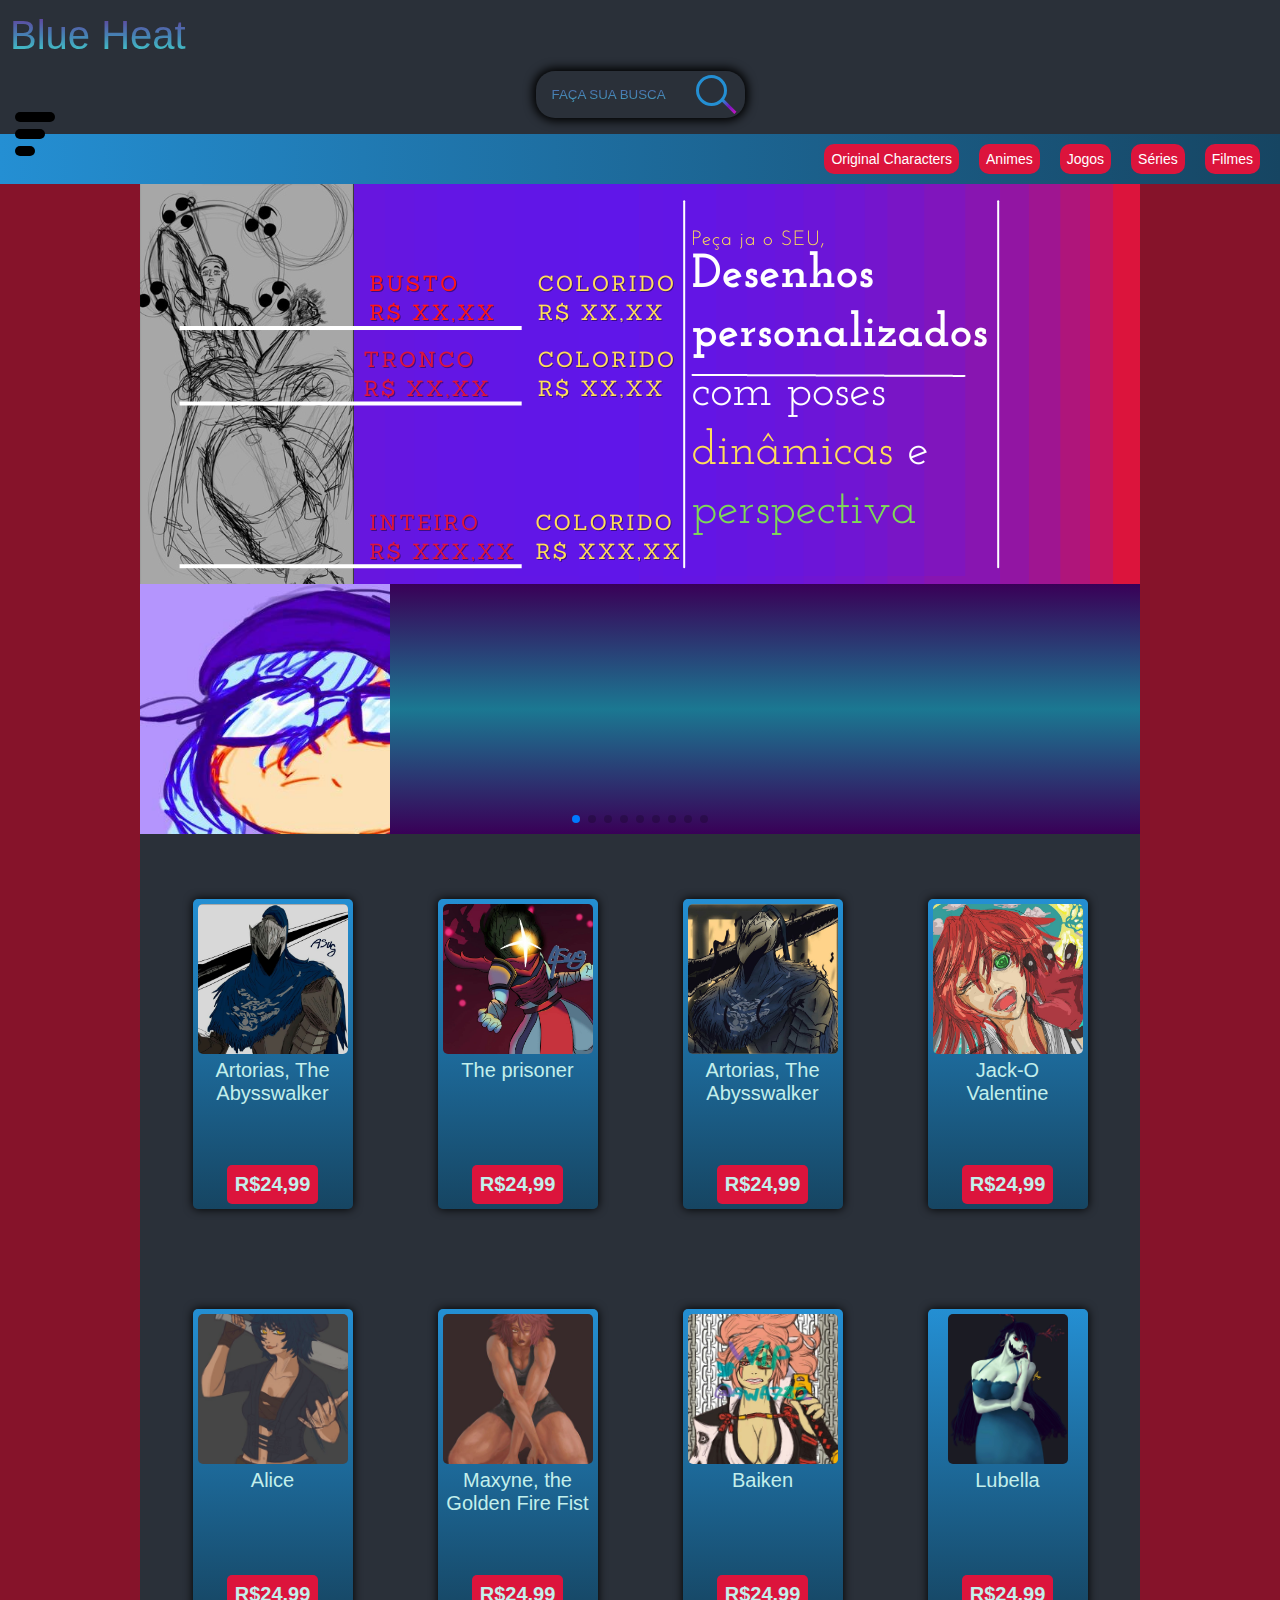
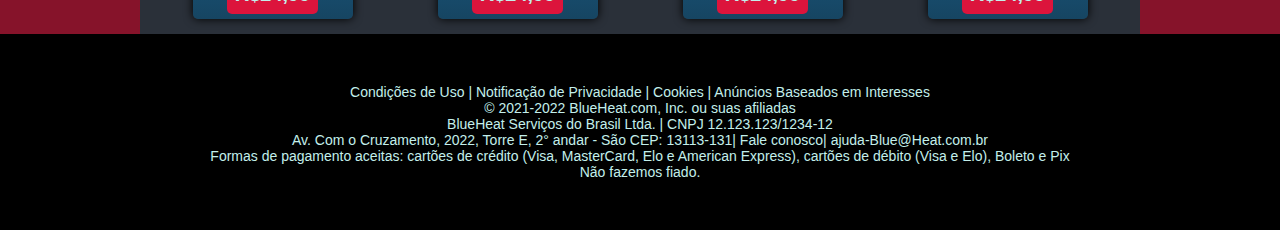
==== index.html @ 841bb318 "Add files via upload" ====
<!DOCTYPE html>
<html lang="en">
<head>
    <meta charset="UTF-8">
    <meta http-equiv="X-UA-Compatible" content="IE=edge">
    <meta name="viewport" content="width=device-width, initial-scale=1.0">
    <title>Document</title>
    <link rel="stylesheet" href="css/style.css">
    <link
      rel="stylesheet"
      href="https://cdn.jsdelivr.net/npm/swiper/swiper-bundle.min.css"
    />
</head>
<body>
    <div class="cabecalho">

    
    <header>
        <div class="esquerda">
            <div class="logo">
                <a href="index.html"><img src="../SiteAnormal/img/fire.png" alt=""><p>Blue Heat</p></a>
            </div>
            <div class="logo">
                <img src="../SiteAnormal/img/heart.png" alt="">
                <a href="carrinho.html"><img src="../SiteAnormal/img/cartWhite.png" alt=""></a>
            </div>
        </div>
        <div class="pesquisa">
            <a href="#">
            <div class="lupa">
                <div></div>
                <div></div>
            </div>
            </a>
            <input type="text" placeholder="FAÇA SUA BUSCA" class="text_input"/>

        </div>
    </header>
    <div id="tB">
        <div id="burger">
            <div></div>
            <div></div>
            <div></div>
        </div>
    </div>
    <div id="menuMobileBack">
        <ul>
            <li><u>Home</u></li>
            <li><a href="#">lorem ipsum</a></li>
            <li><a href="#">lorem</a></li>
            <li><a href="#">ipsum lorem </a></li>
            <li><a href="#"></a>ipsum </li>
            <li>Login/Cadastro</li>
        </ul>
    </div>
    <div id="menuMobile"></div>
    <nav>
        <div id="menuCat">
            <div></div>
            <div></div>
            <div></div>
        </div>
        <div id="categorias">
            <a href="#">Filmes</a>
            <a href="#">Séries</a>
            <a href="#">Jogos</a>
            <a href="#">Animes</a>
            <a href="#">Original Characters</a>
        </div>
    </nav>
    </div>

    
    <div class="container">
        <div class="slide">
            <!-- <img src="img/eneruPanel.png" alt=""> -->
        </div>
        <div class="forU">
            <div class="swiper mySwiper">
                <div class="swiper-wrapper">
                  <div class="swiper-slide"><img src="img/abbyut.jpg" alt=""></div>
                  <div class="swiper-slide"><img src="img/abby.jpg" alt=""></div>
                  <div class="swiper-slide"><img src="img/placeholder.png" alt=""></div>
                  <div class="swiper-slide"><img src="img/placeholder.png" alt=""></div>
                  <div class="swiper-slide"><img src="img/placeholder.png" alt=""></div>
                  <div class="swiper-slide"><img src="img/placeholder.png" alt=""></div>
                  <div class="swiper-slide"><img src="img/placeholder.png" alt=""></div>
                  <div class="swiper-slide"><img src="img/placeholder.png" alt=""></div>
                  <div class="swiper-slide"><img src="img/placeholder.png" alt=""></div>
                </div>
                <div class="swiper-pagination"></div>
              </div>
        </div>
        <div class="divisao">
            
                <div class="produto">
                    <p>
                        <img src="img/artoriasMinimalist.jpg" alt="">
                        Artorias, The Abysswalker
                    </p>
                    <a href="./prods/produtoAM.html"><h2>R$24,99</h2></a>

                </div>

                <div class="produto">
                    <p>
                        <img src="img/alice.jpg" alt="">
                        Alice
                    </p>
                    <a href="./prods/produtoA.html"><h2>R$24,99</h2></a>
                </div>
            
                <div class="produto">
                    <p>
                        <img src="img/deadcells.jpg" alt="">
                        The prisoner
                    </p>
                    <a href="./prods/produtoP.html"><h2>R$24,99</h2></a>
                </div>

                <div class="produto">
                    <p>
                        <img src="img/maxyne.jpg" alt="">
                        Maxyne, the Golden Fire Fist
                    </p>
                    <a href="./prods/produtoM.html"><h2>R$24,99</h2></a>
                </div>
            
                <div class="produto">
                    <p>
                        <img src="img/artoriasV2.jpg" alt="">
                        Artorias, The Abysswalker
                    </p>
                    <a href="./prods/produtoAT.html"><h2>R$24,99</h2></a>
                </div>
                <div class="produto">
                    <p>
                        <img src="img/BaikenSEMMARCADAGUA.jpg" alt="">
                        Baiken
                    </p>
                    <a href="./prods/produtoB.html"><h2>R$24,99</h2></a>
                </div>
            
                <div class="produto">
                    <p>
                        <img src="img/jackO.jpg" alt="">
                        Jack-O Valentine
                    </p>
                    <a href="./prods/produtoJO.html"><h2>R$24,99</h2></a>
                </div>
                <div class="produto">
                    <p>
                        <img src="img/lubella.jpg" alt="">
                        Lubella
                    </p>
                    <a href="./prods/produtoL.html"><h2>R$24,99</h2></a>
                </div>
                
            
        </div>
    </div>
    <footer>
        <div class="pe">
            Condições de Uso |
            Notificação de Privacidade |
            Cookies |
                Anúncios Baseados em Interesses 
                <p>© 2021-2022 BlueHeat.com, Inc. ou suas afiliadas</p>
                <p>BlueHeat Serviços do Brasil Ltda. | CNPJ 12.123.123/1234-12</p>
                <p>Av. Com o Cruzamento, 2022, Torre E, 2° andar - São CEP: 13113-131| Fale conosco| ajuda-Blue@Heat.com.br</p>
                <p>Formas de pagamento aceitas: cartões de crédito (Visa, MasterCard, Elo e American Express), cartões de débito (Visa e Elo), Boleto e Pix</p>
                <p>Não fazemos fiado.</p>
        </div>
    </footer>
</body>
</html>

<script src="https://cdn.jsdelivr.net/npm/swiper/swiper-bundle.min.js"></script>
<script src="menu.js"></script>

<script>
var swiper = new Swiper(".mySwiper", {
        slidesPerView: "auto",
        centeredSlides: true,
        spaceBetween: 30,
        pagination: {
          el: ".swiper-pagination",
          clickable: true,
        },
        autoplay: {
          delay: 2500,
          disableOnInteraction: false,
        },
        loop: true,
        loopFillGroupWithBlank: true,
        pagination: {
          el: ".swiper-pagination",
          clickable: true,
        },
      });
</script>
---- css/style.css ----
*{
    margin: 0;
    padding: 0;
    font-family: Arial, Helvetica, sans-serif;
    text-decoration: none;
}
header{
    height: auto;
    background-color: #2a3039;
    color: aliceblue;
    min-width: 280px;
    padding-bottom: 15px;
    
}

.esquerda {
    display: flex;
    justify-content: space-between;
}


.logo{
    display: flex;
    align-items: center;
}
.logo a{
    display: flex;
    align-items: center;
}
.logo p{
    transition: all ease-in 1s;
    font-size: 25px;
    font-family: Verdana, Geneva, Tahoma, sans-serif;
    background-image: linear-gradient(to bottom, rebeccapurple, steelblue, turquoise);
    background-clip: text;
    -webkit-background-clip: text; /* Alguns navegadores precisam do prefixo */
    -webkit-text-fill-color: transparent;
    color: black;
}
.logo p:hover{
    text-shadow: 0px 0px 20px rgb(247, 108, 245), 0px 0px 20px rgb(110, 108, 247);
}
header img{
    height: 60px;
    margin: 5px;

}
.text_input{
    position: relative;
    
    /* margin: auto; */
    padding: 1rem;
    border-radius: 20px;
    background-image: linear-gradient(to bottom, rebeccapurple, steelblue, turquoise);
    background-clip: text;
    -webkit-background-clip: text; /* Alguns navegadores precisam do prefixo */
    -webkit-text-fill-color: transparent;
    box-shadow: #000 0px 0px 10px 2px;
}

.lupa{
    position: relative;
    background-image: linear-gradient(to bottom, rebeccapurple, steelblue, turquoise);
    z-index: 2;
}

.lupa div:nth-child(1){
    
    /* background-color: transparent; */
    border: #248fd3 solid 3px;
    border-radius: 50px;
    margin-left: -50px;
    margin-top: 5px;
    width: 25px;
    height: 25px;
    
    /* background-image: linear-gradient(to bottom, blue, purple); */
}
.lupa div:nth-child(2){
    background-image: linear-gradient(to right, #248fd3, rgb(117, 23, 193), rgb(193, 23, 193));
    width: 18px;
    height: 3px;
    margin-left: -26px;
    margin-top: -1px;
    transform: rotate(45deg);
}
.pesquisa{
    display: flex;
    flex-direction: row-reverse;
    margin: auto;
    justify-content: center;
    
}
.pesquisa a{
    position: relative;
    z-index: 10;
}

nav{
    display: flex;
    background-image: linear-gradient(to right, #248fd3, #164562);
    flex-direction: row-reverse;
    align-items: center;
    min-width: 280px;
    height: 50px;

}

nav a{
    right: 0;
    color: rgb(255, 255, 255);
    padding: 7px;
    margin-right: 20px;
    background-color: crimson;
    border-radius: 10px;
}
#categorias{
    display: flex;
    flex-direction: row-reverse
}
input{
    border: 1px solid transparent;
    outline: none;
}
input:focus{
    border: 1px solid #27aaaf;
    outline: none;
}

/* ===MENU=== */
#tB{
    transition: all ease-in 5s;
}

#burger {
    height: 50px;
    width: 50px;
    margin-left: 15px;
    display: flex;
    flex-direction: column;
    justify-content: space-around;
    align-self: center;
    align-items: flex-start;
    cursor: pointer;
    position: absolute;
    left: 0;
    z-index: 55;
    transition: all 0.8s;
}
#burger div{
    border-radius: 50px;
    width: 50px;
    height: 10px;
    background-color: rgb(0, 0, 0);
    transition: all ease-out 0.5s;
}
#burger div:nth-child(1){
    width: 80%;
}
#burger div:nth-child(2){
    width: 60%;
}
#burger div:nth-child(3){
    width: 40%;
}
#burger:hover div{
    
    background-color: rgb(8, 96, 107);
    /* background-image: linear-gradient(to bottom, rebeccapurple, steelblue, turquoise); */
    color: black;
    width: 100%;
}
#burger.active{
    transform: translateX(165px);
}

#burger.active > div:nth-child(3){
    opacity: 0;
}
#burger.active > div:nth-child(1){
    background-color: rgb(219, 247, 225);
    width: 100%;
    /* transform: rotate(45deg) translateY(14px) translateX(10px); */
    /* transform: rotate(-135deg) translateY(-14px) translateX(-10px); */
    transform: rotate(-45deg) translateY(10px) translateX(-14px);
}
#burger.active > div:nth-child(2){
    background-color: rgb(219, 247, 225);
    width: 100%;
    /* transform: rotate(135deg) translateY(2px) translateX(2px); */
    /* transform: rotate(-45deg) translateY(-2px) translateX(-2px); */
    transform: rotate(45deg) translateY(2px) translateX(-2px);
}
#menuMobileBack{
    /* display: none; */
    width: 170px;
    height: 310px;
    background-color: black;
    position: absolute;
    top: 0;
    left: 0;
    border-bottom-right-radius: 50px;
    z-index: 41;
    transform: translateX(-100%);
    transition: all ease .5s;
    color: white;
}
#menuMobileBack.active{
    /* display: block; */
    transform: translateX(0%);
}

#menuMobileBack ul{
    list-style: none;
    padding: 10px;
    display: flex;
    flex-direction: column;
}

#menuMobileBack ul li {
    padding: 15px;
    border-image: linear-gradient(to right, rebeccapurple, steelblue, turquoise);
    background-clip: border;
    border-image-slice: 1;
    border-bottom: 1px solid transparent;
     
}
#menuMobileBack ul li:nth-child(6){
    width: 100px;
}
#menuMobileBack ul li a {
    position: relative;
    margin-right: 0;
    color: white;
}
#menuMobile{
    /* display: none; */
    position: absolute;
    background-color: rgb(0, 0, 0);
    opacity: 70%;
    width: 100%;
    height: 100%;
    top: 0;
    right: 0;
    /* margin-left: -100vw; */
    transform: translateX(-100%);
    transition: all ease-in 0.5s;
    z-index: 40;
    color: white;
}
#menuMobile.active{
    /* display: block; */
    transform: translateX(0%);
}

#menuCat {
    height: 50px;
    width: 50px;
    margin-left: 15px;
    display: none;
    flex-direction: row-reverse;
    justify-content: space-around;
    align-self: center;
    align-items: center;
    cursor: pointer;
    position: absolute;
    right: 0;
    z-index: 20;
    transition: all 0.8s;
}
#menuCat div{
    border-radius: 50px;
    width: 10px;
    height: 50px;
    background-color: rgb(0, 0, 0);
    transition: all ease-out 0.5s;
}
#menuCat div:nth-child(1){
    height: 40%;
}
#menuCat div:nth-child(2){
    height: 70%;
}
#menuCat div:nth-child(3){
    height: 40%;
}
#menuCat:hover div{
    
    background-color: rgb(144, 22, 46);
    /* background-image: linear-gradient(to bottom, rebeccapurple, steelblue, turquoise); */
    color: black;
    height: 100%;
}

#menuCat.active > div:nth-child(3){
    opacity: 0;
}
#menuCat.active > div:nth-child(1){
    background-color: crimson;
    height: 100%;
    /* transform: rotate(45deg) translateY(14px) translateX(10px); */
    /* transform: rotate(-135deg) translateY(-14px) translateX(-10px); */
    transform: rotate(-45deg) translateY(-13px) translateX(-14px);
}
#menuCat.active > div:nth-child(2){
    background-color: crimson;
    height: 100%;
    /* transform: rotate(135deg) translateY(2px) translateX(2px); */
    /* transform: rotate(-45deg) translateY(-2px) translateX(-2px); */
    transform: rotate(45deg) translateY(2px) translateX(-2px);
}

/* ===MENU=== */
body {
    overflow-x: hidden;
    position: relative;
    height: 100%;
    min-width: 280px;
  }

  body {
    background: rgb(134, 19, 42);
    font-family: Helvetica Neue, Helvetica, Arial, sans-serif;
    font-size: 14px;
    color: #000;
    margin: 0;
    padding: 0;
  }

.container {
    /* transition: all ease-in 1s; */
    min-width: 280px;
    width: auto;
    max-width: 1000px;
    height: 1170px;
    margin: auto;
    background-color: #2a3039;
}
.slide {
    background: url("../img/eneruPanel2.png") no-repeat;
    min-width: 280px;
    height: 200px;
    width: auto;
    background-position: center;
    background-size: cover;
}
.forU{
    min-width: 280px;
    height: 125px;
    width: auto;
    background-image: linear-gradient(rgb(57, 0, 87),rgb(27, 120, 146), rgb(57, 0, 87));
}

      
      .swiper {
        width: 100%;
        height: 100%;
      }

      .swiper-slide {
        text-align: center;
        font-size: 18px;
        /* background: #fff; */

        /* Center slide text vertically */
        display: -webkit-box;
        display: -ms-flexbox;
        display: -webkit-flex;
        display: flex;
        -webkit-box-pack: center;
        -ms-flex-pack: center;
        -webkit-justify-content: center;
        justify-content: center;
        -webkit-box-align: center;
        -ms-flex-align: center;
        -webkit-align-items: center;
        align-items: center;
      }

      .swiper-slide img {
        display: block;
        /* width: 100%; */
        height: 100%;
        object-fit: cover;
      }
/* 
      .swiper-slide {
        width: 60%;
      }

      .swiper-slide:nth-child(2n) {
        width: 40%;
      }

      .swiper-slide:nth-child(3n) {
        width: 20%;
      } */
.divisao{
    transition: all ease-in .5s;
    display: flex;
    justify-content: space-around;
    padding: 10px;
    height: 820px;
    flex-direction: column;
    flex-wrap: wrap;
    align-items: center;
    
}
.divisao div:nth-child() {
    background: lightgreen;
  }
.produto{
    transition: all ease-in-out .5s;
    border-radius: 5px;
    background-image: linear-gradient(to bottom, #248fd3, #164562);
    height: 175px;
    width: 100px;
    margin-top: 10px;
    padding: 5px;
    display: flex;
    flex-direction: column;
    justify-content: space-between;
    align-items: center;
    text-align: center;
}
.produto h2{
    background-color: crimson;
    font-size: 20px;
    padding: 8px;
    border-radius: 5px;
    transition: all ease-out .38s;
    color: rgb(195, 239, 235);
}
.produto{
    color: rgb(195, 239, 235);
    box-shadow:0px 0px 10px 0px #000;
}
.produto img{
    transition: all ease-in .38s;
    border-radius: 5px;
    height: 100px;
}
.produto:hover{
    font-size: 20px;
    height: 210px;
    width: 120px;
    box-shadow:0px 0px 10px 5px #000;
}
.produto:hover h2{
    font-size: 25px;
}
.produto:hover img{
    height: 120px;
}
footer{
    background-color: black;
    color: rgb(195, 239, 235);
    width: auto;
    height: auto;
    align-items: center;
    padding: 50px;
    flex-wrap: wrap;
}
.pe{
    text-align: center;
}
/* .slide{
    background: url("../img/eneruPanel.png") no-repeat;
    background-position: -10vw center;
    height: 400px;
} */
@media screen and (max-width: 520px) {
    #menuCat{
        display: flex;
    }
    #categorias{
        transition: all 1s;
        flex: 0;
        display: flex;
        flex-direction: column-reverse;
        background-color: #000;
        margin-bottom: -315px;
        border-end-start-radius: 15px;
        transform: translateX(100%);
        overflow-x: hidden;
        position: relative;
        box-shadow: 0px 0px 10px 2px black;
        z-index: 10;
    }
    
    #categorias a{
     margin-bottom: 10px;  
     margin-top: 10px;
     margin-left: 20px; 
    }
    #categorias.active{
        overflow-x: visible;
        transform: translateX(0%);
    }
}
@media screen and (min-width:650px) {
    .slide{
        background: url("../img/eneruPanel.png") no-repeat;
        background-position: -32vw center;
        height: 400px;
    }
.logo p{
    font-size: 40px;
}
.forU{
    height: 250px;
}

.produto{
    height: 300px;
    width: 150px;
    font-size: 20px;
}
.produto img{
    height: 150px;
}
.produto:hover{
    font-size: 25px;
    height: 320px;
    width: 170px;
}
.produto:hover h2{
    font-size: 35px;
}
.produto:hover img{
    height: 170px;
}
.container{
    height: 1450px;
}
    
}
@media screen and (min-width: 730px){
    .slide{
        background-position: center;
    }
}
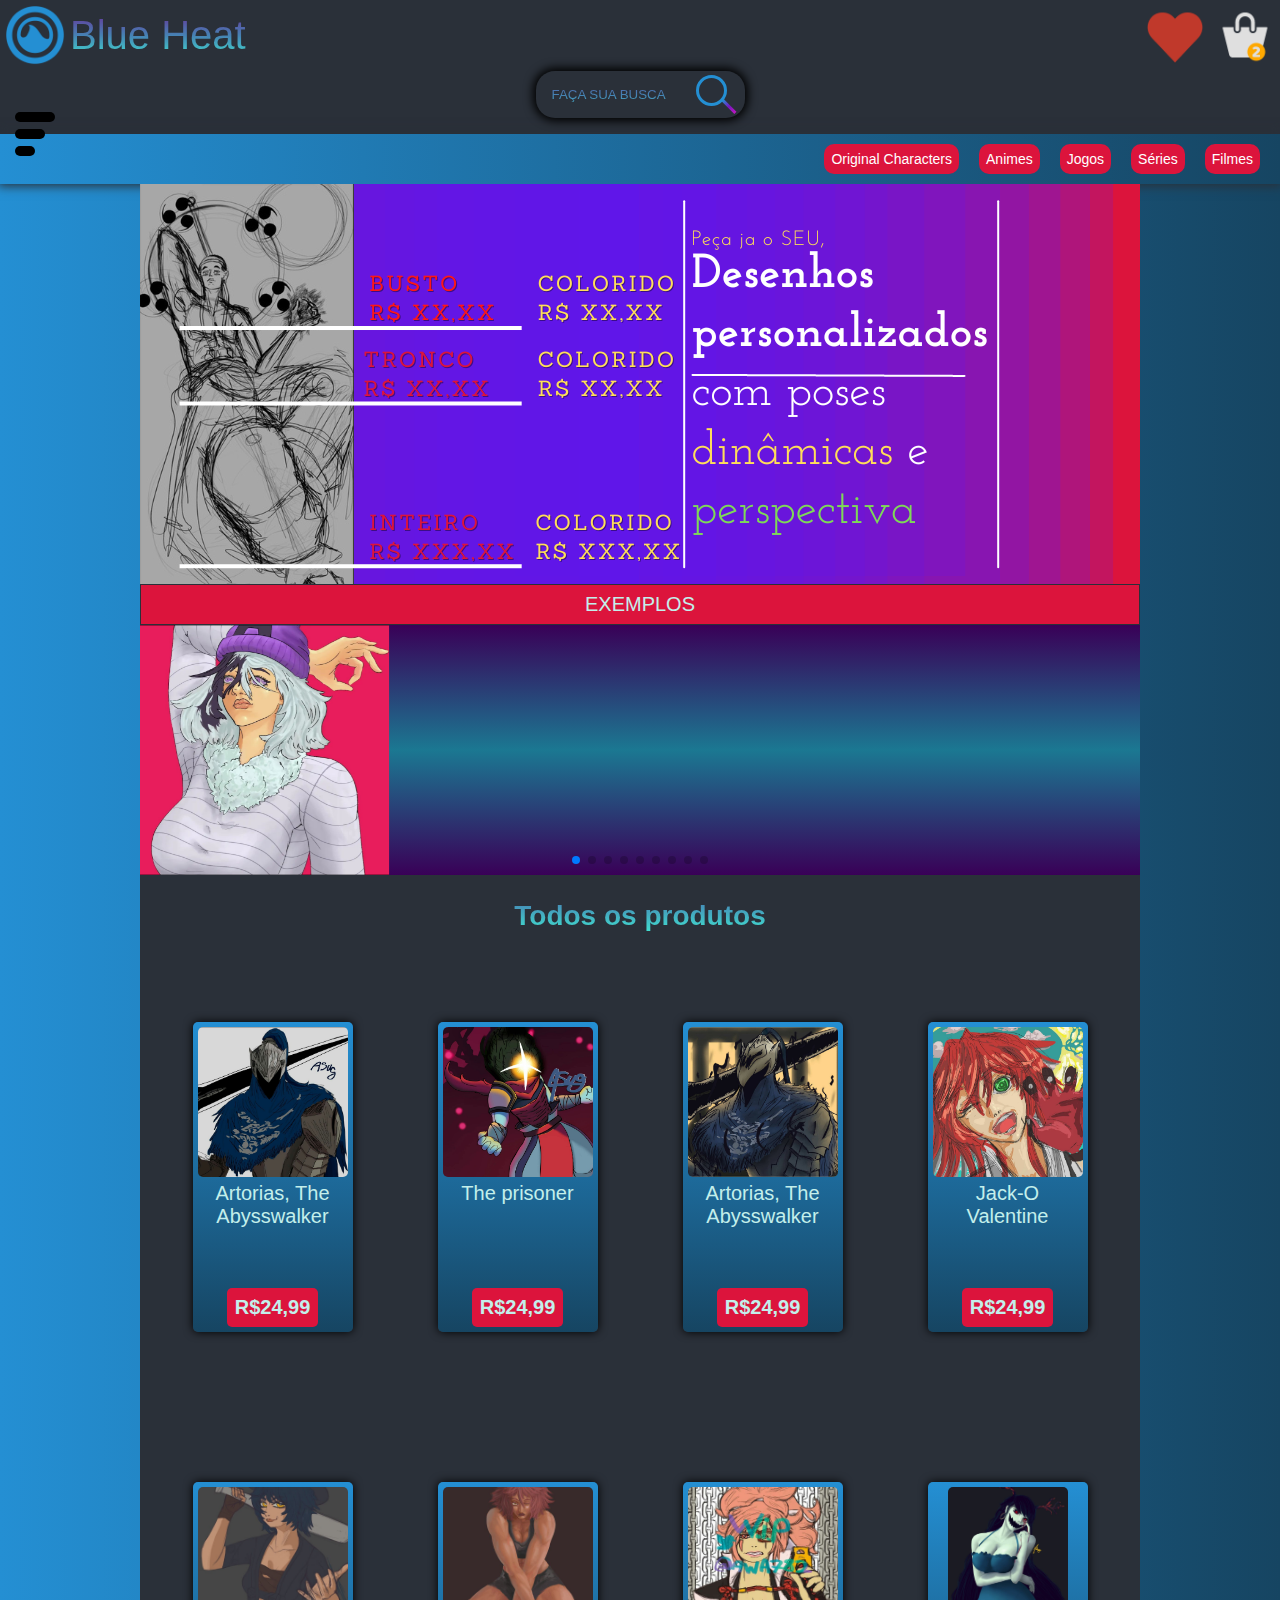
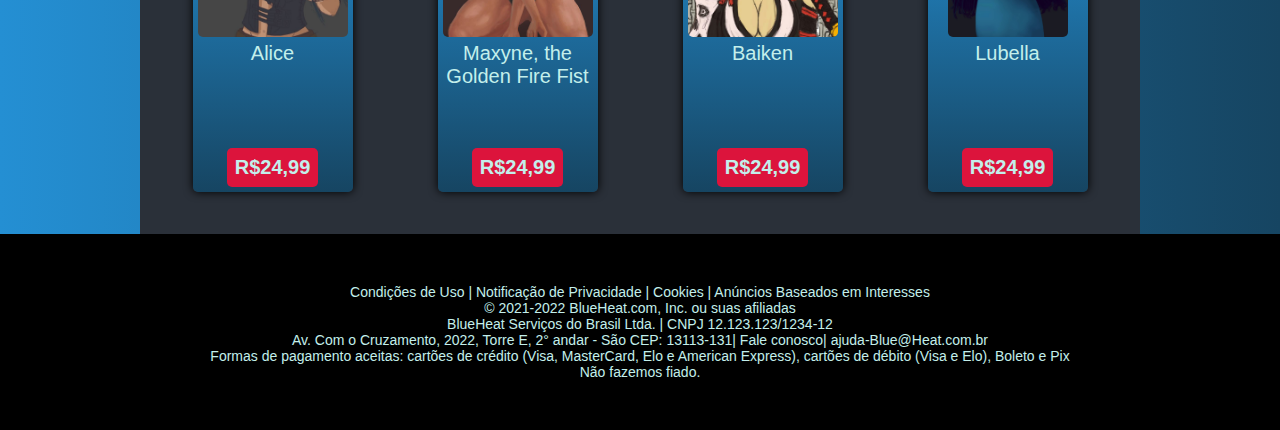
==== commit b62bcdc2: "Add files via upload" ====
--- a/index.html
+++ b/index.html
@@ -15,27 +15,27 @@
     <div class="cabecalho">
 
     
-    <header>
-        <div class="esquerda">
-            <div class="logo">
-                <a href="index.html"><img src="../SiteAnormal/img/fire.png" alt=""><p>Blue Heat</p></a>
+        <header>
+            <div class="esquerda">
+                <div class="logo">
+                    <a href="index.html"><img src="/img/fire.png" alt=""><p>Blue Heat</p></a>
+                </div>
+                <div class="logo">
+                    <img src="/img/heart.png" alt="">
+                    <a href="carrinho.html"><img src="/img/cartWhite.png" alt=""></a>
+                </div>
             </div>
-            <div class="logo">
-                <img src="../SiteAnormal/img/heart.png" alt="">
-                <a href="carrinho.html"><img src="../SiteAnormal/img/cartWhite.png" alt=""></a>
+            <div class="pesquisa">
+                <a href="#">
+                <div class="lupa">
+                    <div></div>
+                    <div></div>
+                </div>
+                </a>
+                <input type="text" placeholder="FAÇA SUA BUSCA" class="text_input"/>
+    
             </div>
-        </div>
-        <div class="pesquisa">
-            <a href="#">
-            <div class="lupa">
-                <div></div>
-                <div></div>
-            </div>
-            </a>
-            <input type="text" placeholder="FAÇA SUA BUSCA" class="text_input"/>
-
-        </div>
-    </header>
+        </header>
     <div id="tB">
         <div id="burger">
             <div></div>
@@ -65,7 +65,7 @@
             <a href="#">Séries</a>
             <a href="#">Jogos</a>
             <a href="#">Animes</a>
-            <a href="#">Original Characters</a>
+            <a href="/cates/oc.html">Original Characters</a>
         </div>
     </nav>
     </div>
@@ -75,24 +75,25 @@
         <div class="slide">
             <!-- <img src="img/eneruPanel.png" alt=""> -->
         </div>
+        <div class="tittle">EXEMPLOS</div>
         <div class="forU">
             <div class="swiper mySwiper">
                 <div class="swiper-wrapper">
+                  <div class="swiper-slide"><img src="img/abigail.PNG" alt=""></div>
+                  <div class="swiper-slide"><img src="img/alucardo.PNG" alt=""></div>
+                  <div class="swiper-slide"><img src="img/abby.jpg" alt=""></div>
+                  <div class="swiper-slide"><img src="img/artoriasVarious.PNG" alt=""></div>
                   <div class="swiper-slide"><img src="img/abbyut.jpg" alt=""></div>
-                  <div class="swiper-slide"><img src="img/abby.jpg" alt=""></div>
-                  <div class="swiper-slide"><img src="img/placeholder.png" alt=""></div>
-                  <div class="swiper-slide"><img src="img/placeholder.png" alt=""></div>
-                  <div class="swiper-slide"><img src="img/placeholder.png" alt=""></div>
-                  <div class="swiper-slide"><img src="img/placeholder.png" alt=""></div>
-                  <div class="swiper-slide"><img src="img/placeholder.png" alt=""></div>
-                  <div class="swiper-slide"><img src="img/placeholder.png" alt=""></div>
-                  <div class="swiper-slide"><img src="img/placeholder.png" alt=""></div>
+                  <div class="swiper-slide"><img src="img/ABA.PNG" alt=""></div>
+                  <div class="swiper-slide"><img src="img/turi.jpg" alt=""></div>
+                  <div class="swiper-slide"><img src="img/Vio.jpg" alt=""></div>
+                  <div class="swiper-slide"><img src="img/neekoneekonii.jpg" alt=""></div>
                 </div>
                 <div class="swiper-pagination"></div>
               </div>
         </div>
+        <h1>Todos os produtos</h1>
         <div class="divisao">
-            
                 <div class="produto">
                     <p>
                         <img src="img/artoriasMinimalist.jpg" alt="">
--- a/css/style.css
+++ b/css/style.css
@@ -3,6 +3,7 @@
     padding: 0;
     font-family: Arial, Helvetica, sans-serif;
     text-decoration: none;
+    color: rgb(195, 239, 235);
 }
 header{
     height: auto;
@@ -103,9 +104,8 @@
     align-items: center;
     min-width: 280px;
     height: 50px;
-
-}
-
+    box-shadow: 0px 0px 10px 2px #2a3039;
+}
 nav a{
     right: 0;
     color: rgb(255, 255, 255);
@@ -311,7 +311,7 @@
 }
 
 /* ===MENU=== */
-body {
+body{
     overflow-x: hidden;
     position: relative;
     height: 100%;
@@ -319,7 +319,7 @@
   }
 
   body {
-    background: rgb(134, 19, 42);
+    background-image: linear-gradient(to right, #248fd3, #164562);
     font-family: Helvetica Neue, Helvetica, Arial, sans-serif;
     font-size: 14px;
     color: #000;
@@ -332,9 +332,17 @@
     min-width: 280px;
     width: auto;
     max-width: 1000px;
-    height: 1170px;
+    height: 1370px;
     margin: auto;
     background-color: #2a3039;
+}
+.container h1{
+    background-image: linear-gradient(to bottom, steelblue, turquoise);
+    background-clip: text;
+    -webkit-background-clip: text; /* Alguns navegadores precisam do prefixo */
+    -webkit-text-fill-color: transparent;
+    margin-top: 25px;
+    text-align: center;
 }
 .slide {
     background: url("../img/eneruPanel2.png") no-repeat;
@@ -343,6 +351,13 @@
     width: auto;
     background-position: center;
     background-size: cover;
+}
+.tittle{
+    text-align: center;
+    font-size:20px;
+    padding: 8px;
+    border: #2a3039 solid 1px;
+    background-color: crimson;
 }
 .forU{
     min-width: 280px;
@@ -400,7 +415,7 @@
     display: flex;
     justify-content: space-around;
     padding: 10px;
-    height: 820px;
+    height: 920px;
     flex-direction: column;
     flex-wrap: wrap;
     align-items: center;
@@ -413,7 +428,8 @@
     transition: all ease-in-out .5s;
     border-radius: 5px;
     background-image: linear-gradient(to bottom, #248fd3, #164562);
-    height: 175px;
+    min-height: 175px;
+    height: auto;
     width: 100px;
     margin-top: 10px;
     padding: 5px;
@@ -442,7 +458,8 @@
 }
 .produto:hover{
     font-size: 20px;
-    height: 210px;
+    min-height: 210px;
+    /* height: auto; */
     width: 120px;
     box-shadow:0px 0px 10px 5px #000;
 }
@@ -531,7 +548,7 @@
     height: 170px;
 }
 .container{
-    height: 1450px;
+    height: 1650px;
 }
     
 }
